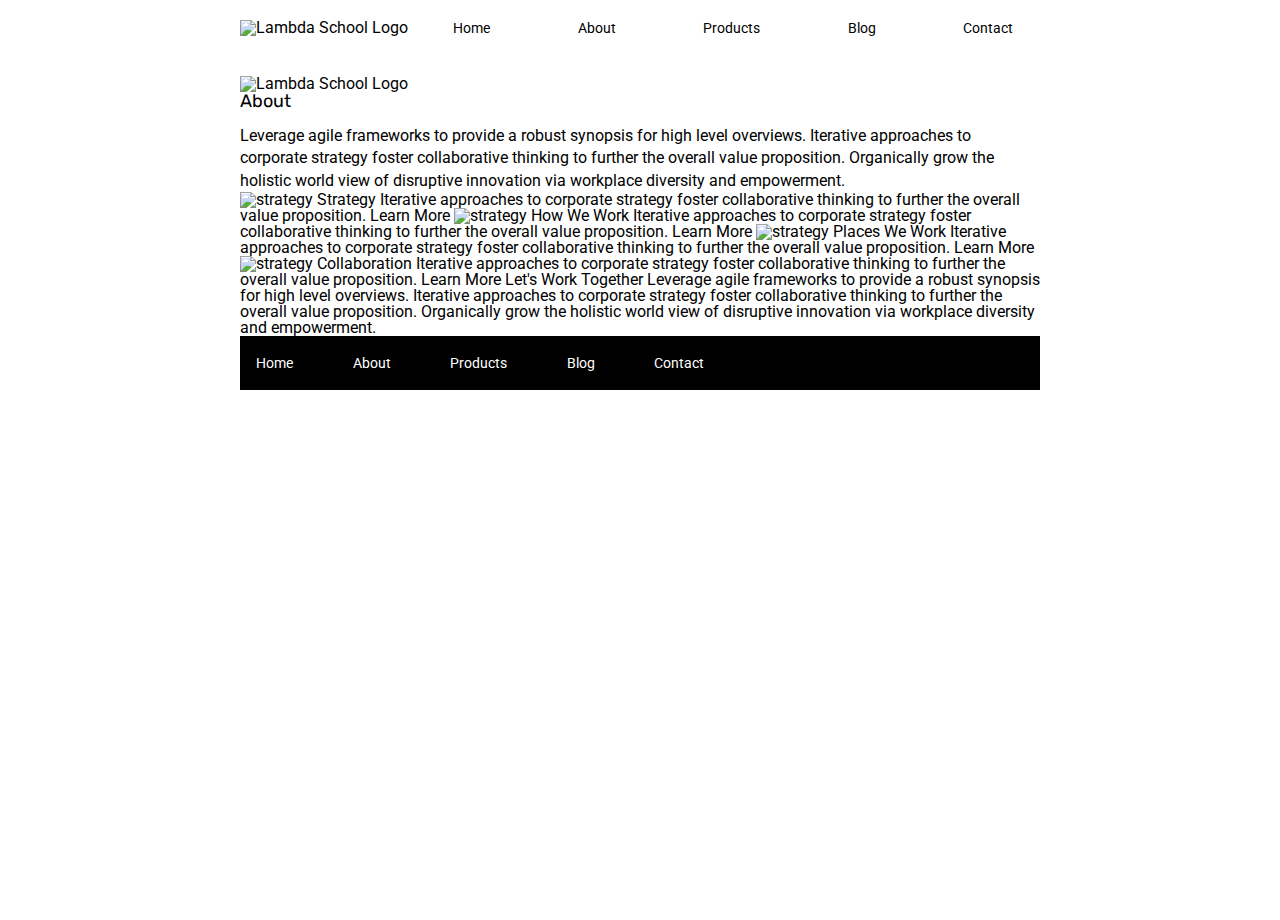
==== about.html @ 49e3ff6c "Homepage done. Started About page." ====
<!doctype html>

<html lang="en">
<head>
  <meta charset="utf-8">

  <title>Sprint Challenge - About</title>

  <link href="https://fonts.googleapis.com/css?family=Roboto|Rubik" rel="stylesheet">
  <link rel="stylesheet" href="css/index.css">

</head>

<body>
  <div class="container about-page">
  <!-- <div class="container"> -->

    <header>
      <img class="logo" src="img\lambda-black.png" alt="Lambda School Logo">
      <nav>
        <a href="index.html">Home</a>
        <a href="about.html">About</a>
        <a href="#">Products</a>
        <a href="#">Blog</a>
        <a href="#">Contact</a>
      </nav>
    </header>

    <img src="img\jumbo-about.png" alt="Lambda School Logo">
  
    <div class="intro">
    <h4>About</h4>

    <p>Leverage agile frameworks to provide a robust synopsis for high level overviews. Iterative approaches to corporate strategy foster collaborative thinking to further the overall value proposition. Organically grow the holistic world view of disruptive innovation via workplace diversity and empowerment.</p>
    </div> 

    <img src="img/about-plan.png" alt="strategy">
    
    Strategy
    
    Iterative approaches to corporate strategy foster collaborative thinking to further the overall value proposition.

    Learn More



    <img src="img/about-working.png" alt="strategy">
    
    How We Work
    
    Iterative approaches to corporate strategy foster collaborative thinking to further the overall value proposition.

    Learn More



    <img src="img/about-office.png" alt="strategy">
    
    Places We Work

    Iterative approaches to corporate strategy foster collaborative thinking to further the overall value proposition.

    Learn More

    <img src="img/about-meeting.png" alt="strategy">
    
    Collaboration
    
    Iterative approaches to corporate strategy foster collaborative thinking to further the overall value proposition.

    Learn More

    Let's Work Together

    Leverage agile frameworks to provide a robust synopsis for high level overviews. Iterative approaches to corporate strategy foster collaborative thinking to further the overall value proposition. Organically grow the holistic world view of disruptive innovation via workplace diversity and empowerment.
        
      <footer>
        <nav>
          <a href="index.html">Home</a>
          <a href="#">About</a>
          <a href="#">Products</a>
          <a href="#">Blog</a>
          <a href="#">Contact</a>
        </nav>
      </footer>
    </div><!-- container -->        
</body>
</html>
---- css/index.css ----
/* http://meyerweb.com/eric/tools/css/reset/ 
   v2.0 | 20110126
   License: none (public domain)
*/

html, body, div, span, applet, object, iframe,
h1, h2, h3, h4, h5, h6, p, blockquote, pre,
a, abbr, acronym, address, big, cite, code,
del, dfn, em, img, ins, kbd, q, s, samp,
small, strike, strong, sub, sup, tt, var,
b, u, i, center,
dl, dt, dd, ol, ul, li,
fieldset, form, label, legend,
table, caption, tbody, tfoot, thead, tr, th, td,
article, aside, canvas, details, embed, 
figure, figcaption, footer, header, hgroup, 
menu, nav, output, ruby, section, summary,
time, mark, audio, video {
	margin: 0;
	padding: 0;
	border: 0;
	font-size: 100%;
	font: inherit;
	vertical-align: baseline;
}
/* HTML5 display-role reset for older browsers */
article, aside, details, figcaption, figure, 
footer, header, hgroup, menu, nav, section {
	display: block;
}
body {
	line-height: 1;
}
ol, ul {
	list-style: none;
}
blockquote, q {
	quotes: none;
}
blockquote:before, blockquote:after,
q:before, q:after {
	content: '';
	content: none;
}
table {
	border-collapse: collapse;
	border-spacing: 0;
}

* {
    box-sizing: border-box;
}

html, body {
    height: 100%;
    font-family: 'Roboto', sans-serif;
}

header{
    display:flex;
    align-items:baseline;
    margin:20px 0px 40px 0px;
}

header .logo{
    margin-right:45px;
}

header nav{
    width: 70%;
    display: flex;
    justify-content: space-between;
    align-items: center;
    font-size: 14px;
}

header nav a{
    text-decoration:none;
    color:black;
}

header nav a:hover{
    color:red;
}

h1, h2, h3, h4, h5 {
    font-size: 18px;
    margin-bottom: 15px;
    font-family: 'Rubik', sans-serif;
}

p {
    line-height: 1.4;
}

.container {
    width: 800px;
    margin: 0 auto;
}

.top-content {
    display: flex;
    flex-wrap: wrap;
    justify-content: space-evenly;
    margin: 20px 0px;
    border-bottom: 1px dashed black;
}

.top-content .text-container {
    width: 48%;
    padding: 0 1%;
    padding-bottom: 20px;  
}

.middle-content {
    margin-bottom: 20px;
    border-bottom: 1px dashed black;
}

.middle-content h2 {
    padding: 0 2%;
    margin-bottom: 0;
}

.middle-content .boxes {
    display: flex;
    flex-wrap: wrap;
    justify-content: space-evenly;
}

.middle-content .boxes .box {
    width: 12.5%;
    height: 100px;
    background: black;
    margin: 20px 2.5%;
    color: white;
    display: flex;
    align-items: center;
    justify-content: center;
}

.middle-content .boxes .box.one{
    background-color:teal;
}


.middle-content .boxes .box.two{
    background-color:gold;
}

.middle-content .boxes .box.three{
    background-color:cadetblue;
}

.middle-content .boxes .box.four{
    background-color:coral;
}

.middle-content .boxes .box.five{
    background-color:crimson;
}

.middle-content .boxes .box.six{
    background-color:forestgreen;
}

.middle-content .boxes .box.seven{
    background-color:darkorchid;
}

.middle-content .boxes .box.eight{
    background-color:hotpink;
}

.middle-content .boxes .box.nine{
    background-color:indigo;
}

.middle-content .boxes .box.ten{
    background-color:dodgerblue;
}

.bottom-content {
    display: flex;
    margin: 0 2% 20px;
    justify-content: space-around;
}

.bottom-content .text-container {
    padding-right: 4%;
}

.bottom-content .text-container:last-child {
    padding-right: 0;
}

footer {
    width: 100%;
    background: black;
}

footer nav {
    width: 60%;
    display: flex;
    justify-content: space-between;
    align-items: center;
    padding: 20px 2%;
    font-size: 14px;
}

footer nav a {
    color: white;
    text-decoration: none;
}
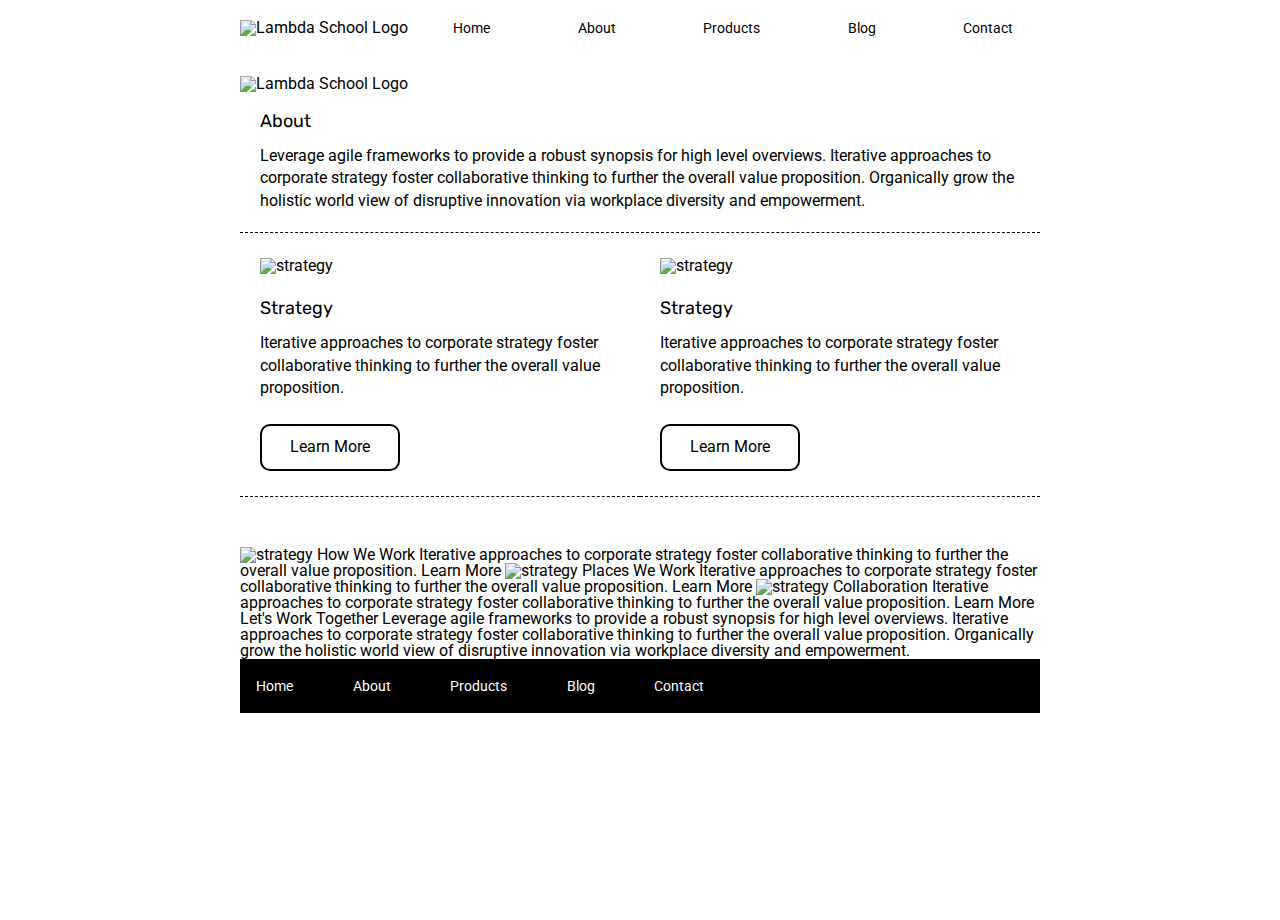
==== commit 4afc7804: "Halfway done with about page." ====
--- a/about.html
+++ b/about.html
@@ -29,18 +29,32 @@
     <img src="img\jumbo-about.png" alt="Lambda School Logo">
   
     <div class="intro">
-    <h4>About</h4>
-
-    <p>Leverage agile frameworks to provide a robust synopsis for high level overviews. Iterative approaches to corporate strategy foster collaborative thinking to further the overall value proposition. Organically grow the holistic world view of disruptive innovation via workplace diversity and empowerment.</p>
+      <h4>About</h4>
+      <p>Leverage agile frameworks to provide a robust synopsis for high level overviews. Iterative approaches to corporate strategy foster collaborative thinking to further the overall value proposition. Organically grow the holistic world view of disruptive innovation via workplace diversity and empowerment.</p>
     </div> 
 
-    <img src="img/about-plan.png" alt="strategy">
+    <section class="cardcontainer">
+      <div class="card">
+        <img src="img/about-plan.png" alt="strategy">
+        <h4>Strategy</h4>
+  
+        <p>Iterative approaches to corporate strategy foster collaborative thinking to further the overall value proposition.</p>
+  
+        <div class="cardbutton"><p class="cardbuttontext">Learn More</p></div>
+        
+      </div>
     
-    Strategy
-    
-    Iterative approaches to corporate strategy foster collaborative thinking to further the overall value proposition.
-
-    Learn More
+      <div class="card">
+        <img src="img/about-plan.png" alt="strategy">
+        <h4>Strategy</h4>
+  
+        <p>Iterative approaches to corporate strategy foster collaborative thinking to further the overall value proposition.</p>
+  
+        <div class="cardbutton"><p class="cardbuttontext">Learn More</p></div>
+        
+      </div>
+    </section>
+      
 
 
 
--- a/css/index.css
+++ b/css/index.css
@@ -211,4 +211,43 @@
 footer nav a {
     color: white;
     text-decoration: none;
+}
+
+/* about page start */
+
+.intro{
+    padding:20px;
+    border-bottom: 1px dashed black;
+}
+
+.cardcontainer{
+	display:flex;
+	justify-content: space-between;
+}
+
+.cardcontainer .card{
+	width:50%;
+	padding:0px 20px;
+    border-bottom: 1px dashed black;
+    margin-bottom: 50px;
+}
+
+.cardcontainer .card img{
+    padding:25px 0px;
+}
+.cardcontainer .card .cardbutton .cardbuttontext{
+	font-size:16px;
+}
+
+.cardcontainer .card .cardbutton{
+	padding:10px 0px;
+	background-color: white;
+	border:2px solid black;
+	border-radius: 10px;
+	margin:25px 0px;
+	width:140px;
+	text-align:center;
+	animation-name: example;
+	animation-duration: 4s;
+	animation-iteration-count: infinite;
 }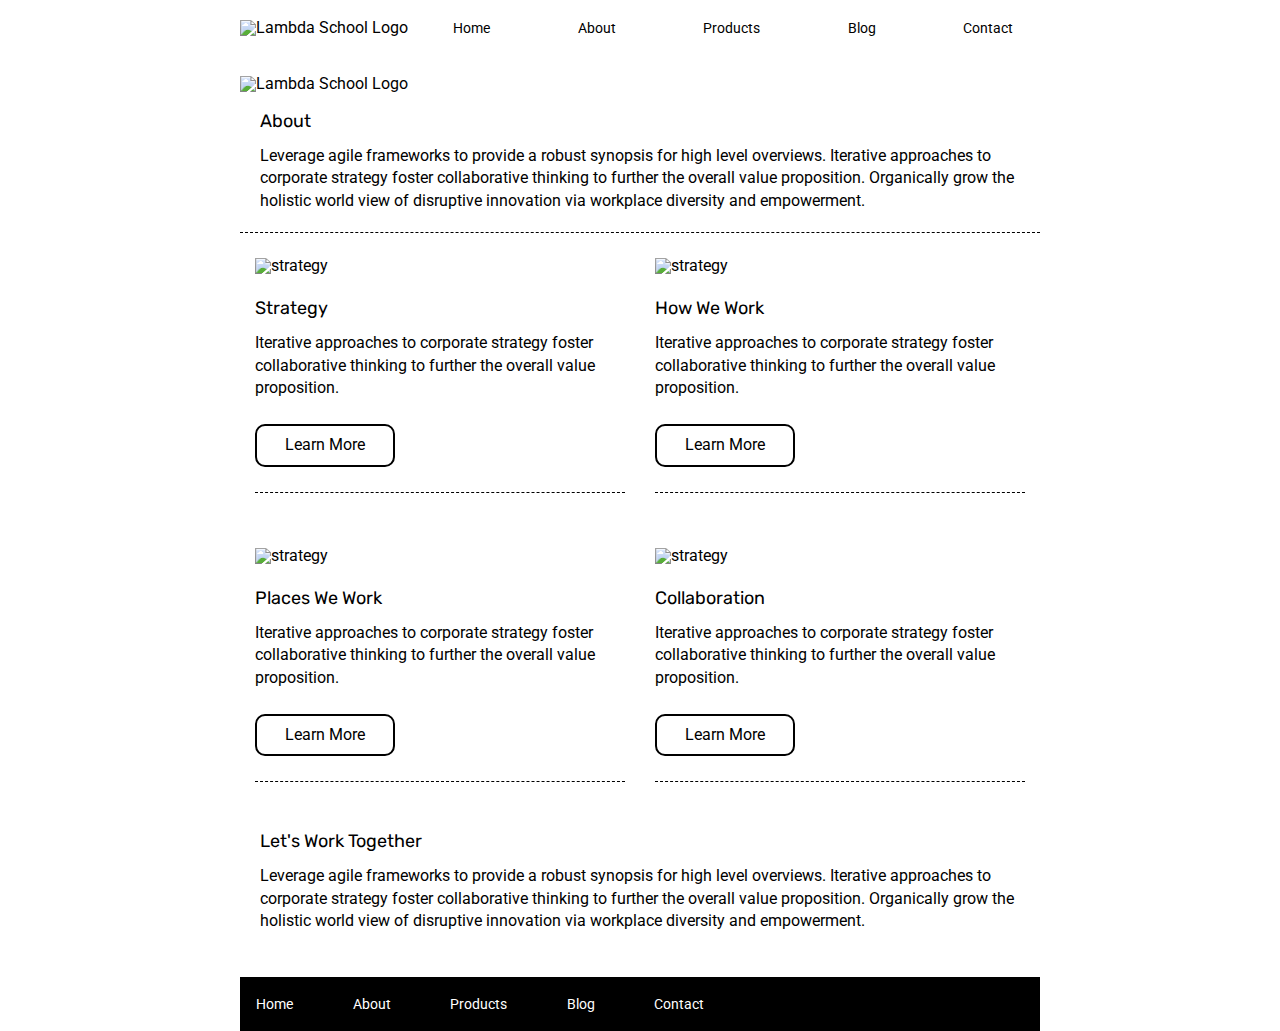
==== commit f39db981: "MVP done. Stretching out now haha!" ====
--- a/about.html
+++ b/about.html
@@ -45,8 +45,8 @@
       </div>
     
       <div class="card">
-        <img src="img/about-plan.png" alt="strategy">
-        <h4>Strategy</h4>
+        <img src="img/about-working.png" alt="strategy">
+        <h4>How We Work</h4>
   
         <p>Iterative approaches to corporate strategy foster collaborative thinking to further the overall value proposition.</p>
   
@@ -54,40 +54,34 @@
         
       </div>
     </section>
-      
 
+    <section class="cardcontainer">
+      <div class="card">
+        <img src="img/about-office.png" alt="strategy">
+        <h4>Places We Work</h4>
+  
+        <p>Iterative approaches to corporate strategy foster collaborative thinking to further the overall value proposition.</p>
+  
+        <div class="cardbutton"><p class="cardbuttontext">Learn More</p></div>
+        
+      </div>
+    
+      <div class="card">
+        <img src="img/about-meeting.png" alt="strategy">
+        <h4>Collaboration</h4>
+  
+        <p>Iterative approaches to corporate strategy foster collaborative thinking to further the overall value proposition.</p>
+  
+        <div class="cardbutton"><p class="cardbuttontext">Learn More</p></div>
+        
+      </div>
+    </section>
 
-
-    <img src="img/about-working.png" alt="strategy">
+    <div class="outro">
+      <h4>Let's Work Together</h4>
+      <p>Leverage agile frameworks to provide a robust synopsis for high level overviews. Iterative approaches to corporate strategy foster collaborative thinking to further the overall value proposition. Organically grow the holistic world view of disruptive innovation via workplace diversity and empowerment.</p>
+    </div> 
     
-    How We Work
-    
-    Iterative approaches to corporate strategy foster collaborative thinking to further the overall value proposition.
-
-    Learn More
-
-
-
-    <img src="img/about-office.png" alt="strategy">
-    
-    Places We Work
-
-    Iterative approaches to corporate strategy foster collaborative thinking to further the overall value proposition.
-
-    Learn More
-
-    <img src="img/about-meeting.png" alt="strategy">
-    
-    Collaboration
-    
-    Iterative approaches to corporate strategy foster collaborative thinking to further the overall value proposition.
-
-    Learn More
-
-    Let's Work Together
-
-    Leverage agile frameworks to provide a robust synopsis for high level overviews. Iterative approaches to corporate strategy foster collaborative thinking to further the overall value proposition. Organically grow the holistic world view of disruptive innovation via workplace diversity and empowerment.
-        
       <footer>
         <nav>
           <a href="index.html">Home</a>
--- a/css/index.css
+++ b/css/index.css
@@ -222,14 +222,13 @@
 
 .cardcontainer{
 	display:flex;
-	justify-content: space-between;
+	justify-content: space-around;
 }
 
 .cardcontainer .card{
-	width:50%;
-	padding:0px 20px;
-    border-bottom: 1px dashed black;
-    margin-bottom: 50px;
+	width:370px;
+    border-bottom: 1px dashed black;
+    margin-bottom: 30px;
 }
 
 .cardcontainer .card img{
@@ -240,7 +239,7 @@
 }
 
 .cardcontainer .card .cardbutton{
-	padding:10px 0px;
+	padding:8px 0px;
 	background-color: white;
 	border:2px solid black;
 	border-radius: 10px;
@@ -250,4 +249,8 @@
 	animation-name: example;
 	animation-duration: 4s;
 	animation-iteration-count: infinite;
+}
+
+.outro{
+    padding:20px 20px 45px 20px;
 }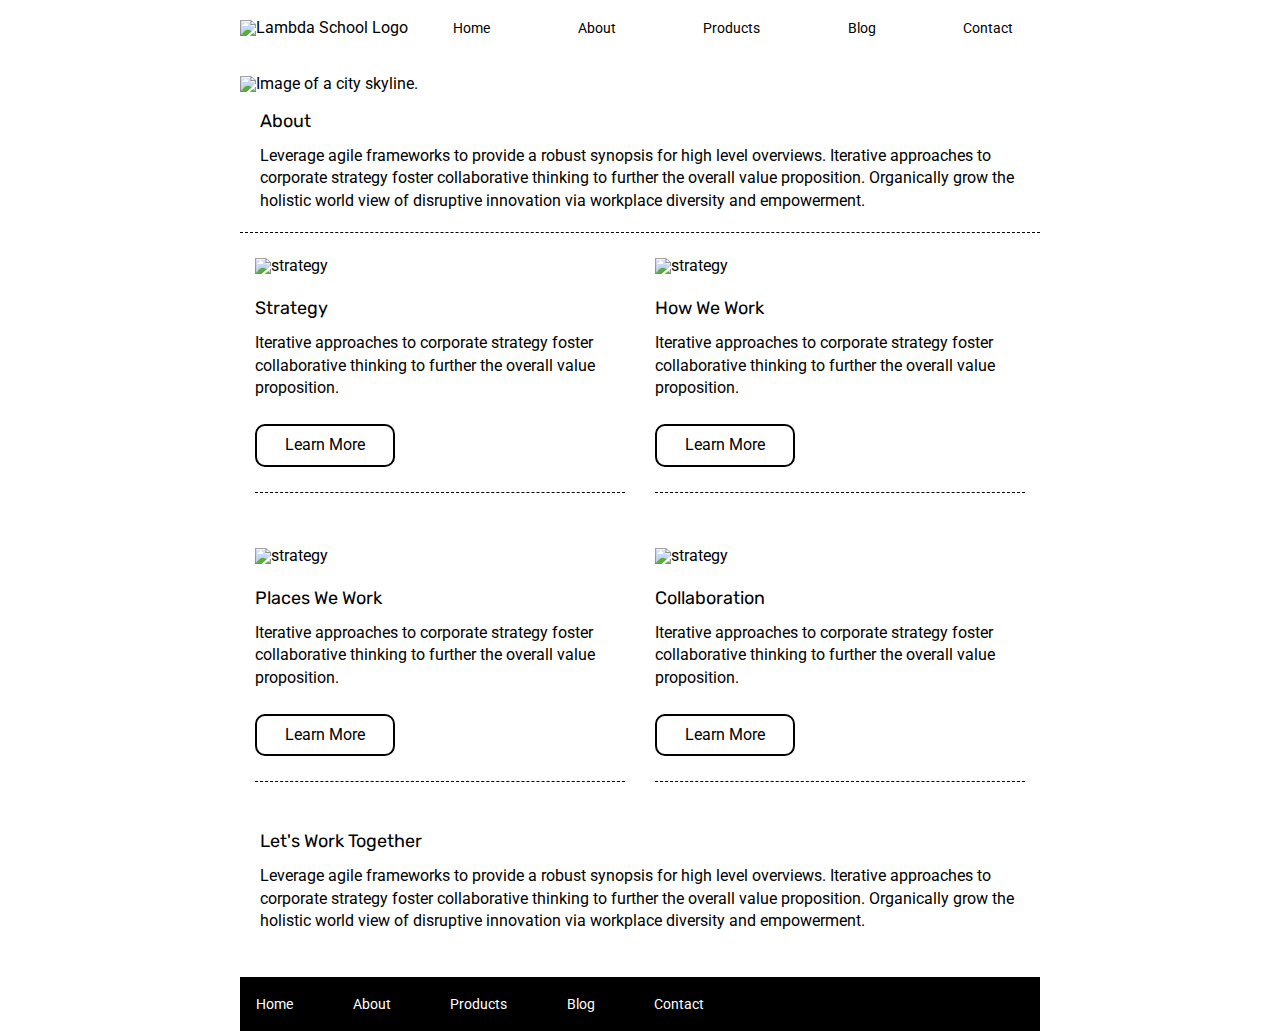
==== commit c79d5d09: "Working on contact page." ====
--- a/about.html
+++ b/about.html
@@ -22,11 +22,11 @@
         <a href="about.html">About</a>
         <a href="#">Products</a>
         <a href="#">Blog</a>
-        <a href="#">Contact</a>
+        <a href="contact.html">Contact</a>
       </nav>
     </header>
 
-    <img src="img\jumbo-about.png" alt="Lambda School Logo">
+    <img src="img\jumbo-about.png" alt="Image of a city skyline.">
   
     <div class="intro">
       <h4>About</h4>
--- a/css/index.css
+++ b/css/index.css
@@ -234,11 +234,11 @@
 .cardcontainer .card img{
     padding:25px 0px;
 }
-.cardcontainer .card .cardbutton .cardbuttontext{
+.cardbutton .cardbuttontext{
 	font-size:16px;
 }
 
-.cardcontainer .card .cardbutton{
+.cardbutton{
 	padding:8px 0px;
 	background-color: white;
 	border:2px solid black;
@@ -246,11 +246,30 @@
 	margin:25px 0px;
 	width:140px;
 	text-align:center;
-	animation-name: example;
-	animation-duration: 4s;
-	animation-iteration-count: infinite;
 }
 
 .outro{
     padding:20px 20px 45px 20px;
-}+}
+
+/* about page end */
+
+/* contact page start */
+
+.contactform{
+    width:50%;
+    padding: 20px;
+}
+
+input{
+    margin-bottom:20px;
+    margin-top: 5px;
+    padding:10px;
+    border-radius: 10px;
+    font-size: 16px;
+}
+
+#message{
+    width:600px;
+    height:300px;
+}
